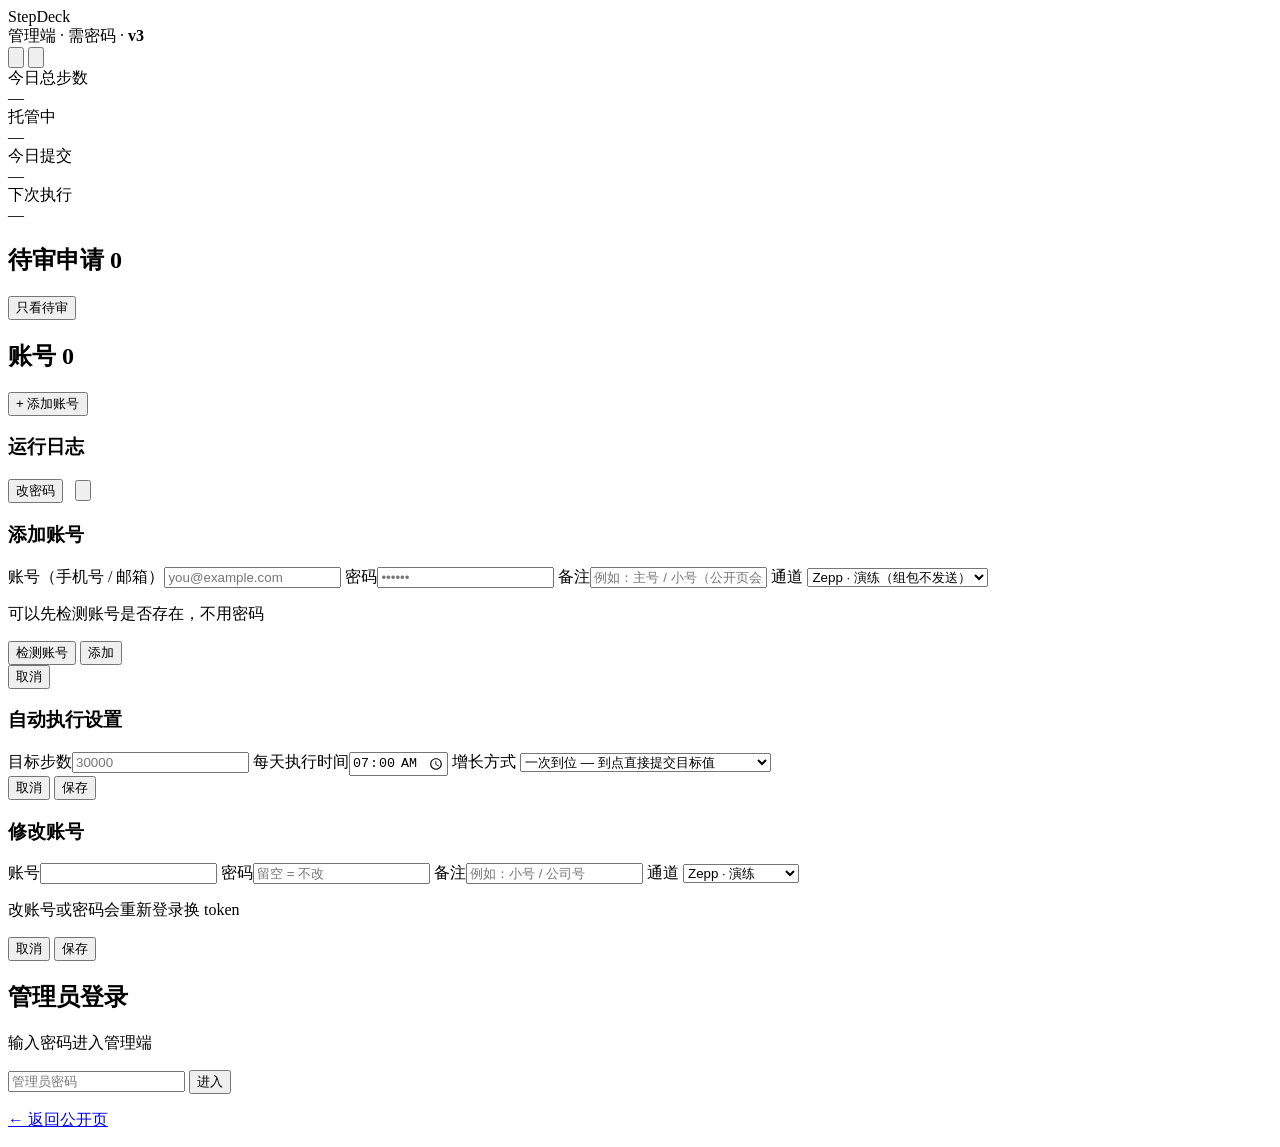
==== web/admin.html @ 33fdb5a5 "StepDeck: 步数控制台（公开申请页 + 管理端审核）" ====
<!DOCTYPE html>
<html lang="zh-CN">
<head>
<meta charset="utf-8">
<meta name="viewport" content="width=device-width, initial-scale=1, viewport-fit=cover">
<meta name="theme-color" content="#0f1115">
<title>StepDeck · 管理端</title>
<link rel="stylesheet" href="/style.css?v=3">
</head>
<body>

<header class="bar">
  <div class="brand">
    <div class="mark"></div>
    <div>
      <div class="name">StepDeck</div>
      <div class="sub">管理端 · 需密码 · <b>v3</b></div>
    </div>
  </div>
  <div class="bar-acts">
    <button class="icon-btn" id="btnLogs" title="运行日志">
      <svg viewBox="0 0 24 24"><path d="M4 6h16M4 12h16M4 18h11"/></svg>
    </button>
    <button class="icon-btn" id="btnLogout" title="退出登录">
      <svg viewBox="0 0 24 24"><path d="M15 12H3m4-4-4 4 4 4M11 4h7a2 2 0 0 1 2 2v12a2 2 0 0 1-2 2h-7"/></svg>
    </button>
  </div>
</header>

<section class="stats" id="stats">
  <div class="tile">
    <div class="k">今日总步数</div>
    <div class="v" id="sSteps">—</div>
  </div>
  <div class="tile">
    <div class="k">托管中</div>
    <div class="v" id="sCustody">—</div>
  </div>
  <div class="tile">
    <div class="k">今日提交</div>
    <div class="v" id="sSubmits">—</div>
  </div>
  <div class="tile">
    <div class="k">下次执行</div>
    <div class="v small" id="sNext">—</div>
  </div>
</section>

<section class="section">
  <div class="section-head">
    <h2>待审申请 <span class="count" id="reqCount">0</span></h2>
    <button class="btn ghost sm" id="btnReqAll">只看待审</button>
  </div>
  <div id="reqs" class="reqs"></div>
</section>

<section class="section">
  <div class="section-head">
    <h2>账号 <span class="count" id="accCount">0</span></h2>
    <button class="btn" id="btnAdd">+ 添加账号</button>
  </div>
  <div id="list" class="list"></div>
</section>

<div class="drawer" id="drawer">
  <div class="drawer-head">
    <h3>运行日志</h3>
    <button class="btn ghost sm" id="btnPw" style="margin-left:auto;margin-right:8px">改密码</button>
    <button class="icon-btn" id="drawerClose">
      <svg viewBox="0 0 24 24"><path d="M6 6l12 12M18 6L6 18"/></svg>
    </button>
  </div>
  <div class="drawer-body" id="logs"></div>
</div>
<div class="scrim" id="scrim"></div>

<!-- 添加账号 -->
<div class="modal" id="mAdd">
  <div class="sheet">
    <h3>添加账号</h3>
    <label>账号（手机号 / 邮箱）<input id="fUser" autocomplete="off" placeholder="you@example.com"></label>
    <label>密码<input id="fPass" type="password" autocomplete="off" placeholder="••••••"></label>
    <label>备注<input id="fNote" autocomplete="off" placeholder="例如：主号 / 小号（公开页会显示这个）" maxlength="20"></label>
    <label>通道
      <select id="fProv">
        <option value="zepp_dry">Zepp · 演练（组包不发送）</option>
        <option value="zepp">Zepp · 真实提交</option>
        <option value="mock">模拟（离线）</option>
      </select>
    </label>
    <p class="hint" id="probeMsg">可以先检测账号是否存在，不用密码</p>
    <div class="row">
      <button class="btn ghost" id="doProbe">检测账号</button>
      <button class="btn" id="doAdd">添加</button>
    </div>
    <div class="row">
      <button class="btn ghost" data-close="mAdd">取消</button>
    </div>
  </div>
</div>

<!-- 设置 -->
<div class="modal" id="mCfg">
  <div class="sheet">
    <h3>自动执行设置</h3>
    <label>目标步数<input id="cTarget" type="number" inputmode="numeric" placeholder="30000"></label>
    <label>每天执行时间<input id="cExec" type="time" value="07:00"></label>
    <label>增长方式
      <select id="cMode">
        <option value="normal">一次到位 — 到点直接提交目标值</option>
        <option value="smart">渐进爬坡 — 按小时分摊，全天自然增长</option>
      </select>
    </label>
    <div class="row">
      <button class="btn ghost" data-close="mCfg">取消</button>
      <button class="btn" id="doCfg">保存</button>
    </div>
  </div>
</div>

<!-- 修改账号 -->
<div class="modal" id="mEdit">
  <div class="sheet">
    <h3>修改账号</h3>
    <label>账号<input id="eUser" autocomplete="off"></label>
    <label>密码<input id="ePass" type="password" autocomplete="off" placeholder="留空 = 不改"></label>
    <label>备注<input id="eNote" autocomplete="off" placeholder="例如：小号 / 公司号"></label>
    <label>通道
      <select id="eProv">
        <option value="zepp_dry">Zepp · 演练</option>
        <option value="zepp">Zepp · 真实提交</option>
        <option value="mock">模拟（离线）</option>
      </select>
    </label>
    <p class="hint">改账号或密码会重新登录换 token</p>
    <div class="row">
      <button class="btn ghost" data-close="mEdit">取消</button>
      <button class="btn" id="doEdit">保存</button>
    </div>
  </div>
</div>

<div class="gate" id="gate">
  <div class="gate-box">
    <div class="mark big"></div>
    <h2 id="gateTitle">管理员登录</h2>
    <p class="hint" id="gateHint">输入密码进入管理端</p>
    <input id="gatePass" type="password" autocomplete="current-password" placeholder="管理员密码">
    <button class="btn" id="gateBtn">进入</button>
    <p class="hint small"><a href="/">← 返回公开页</a></p>
  </div>
</div>

<div class="toast" id="toast"></div>
<script src="/app.js?v=3"></script>
</body>
</html>
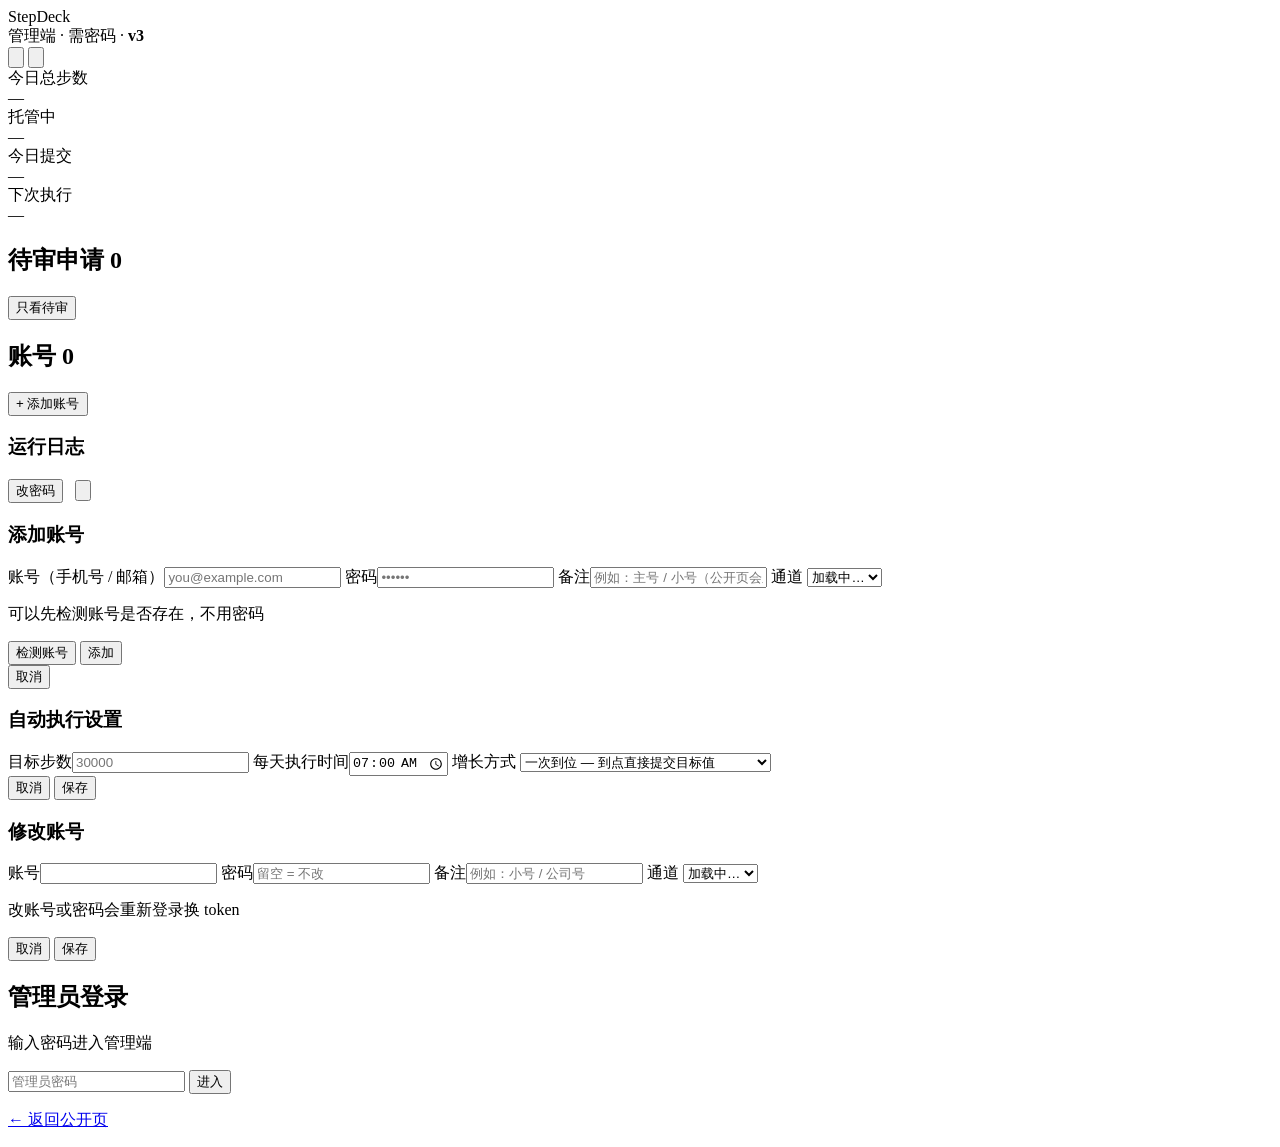
==== commit 8d7a7d82: "fix: 通道静默回落、首访接管、密码明文存储等 20+ 处问题 修复 - get_provider 不再回落 MockProvider：缺依赖/未知通道显式报错，/api/meta 标可用性 - p" ====
--- a/web/admin.html
+++ b/web/admin.html
@@ -46,6 +46,8 @@
   </div>
 </section>
 
+<div class="warnbar" id="provWarn" hidden></div>
+
 <section class="section">
   <div class="section-head">
     <h2>待审申请 <span class="count" id="reqCount">0</span></h2>
@@ -83,9 +85,7 @@
     <label>备注<input id="fNote" autocomplete="off" placeholder="例如：主号 / 小号（公开页会显示这个）" maxlength="20"></label>
     <label>通道
       <select id="fProv">
-        <option value="zepp_dry">Zepp · 演练（组包不发送）</option>
-        <option value="zepp">Zepp · 真实提交</option>
-        <option value="mock">模拟（离线）</option>
+        <option value="zepp_dry">加载中…</option>
       </select>
     </label>
     <p class="hint" id="probeMsg">可以先检测账号是否存在，不用密码</p>
@@ -127,9 +127,7 @@
     <label>备注<input id="eNote" autocomplete="off" placeholder="例如：小号 / 公司号"></label>
     <label>通道
       <select id="eProv">
-        <option value="zepp_dry">Zepp · 演练</option>
-        <option value="zepp">Zepp · 真实提交</option>
-        <option value="mock">模拟（离线）</option>
+        <option value="zepp_dry">加载中…</option>
       </select>
     </label>
     <p class="hint">改账号或密码会重新登录换 token</p>
